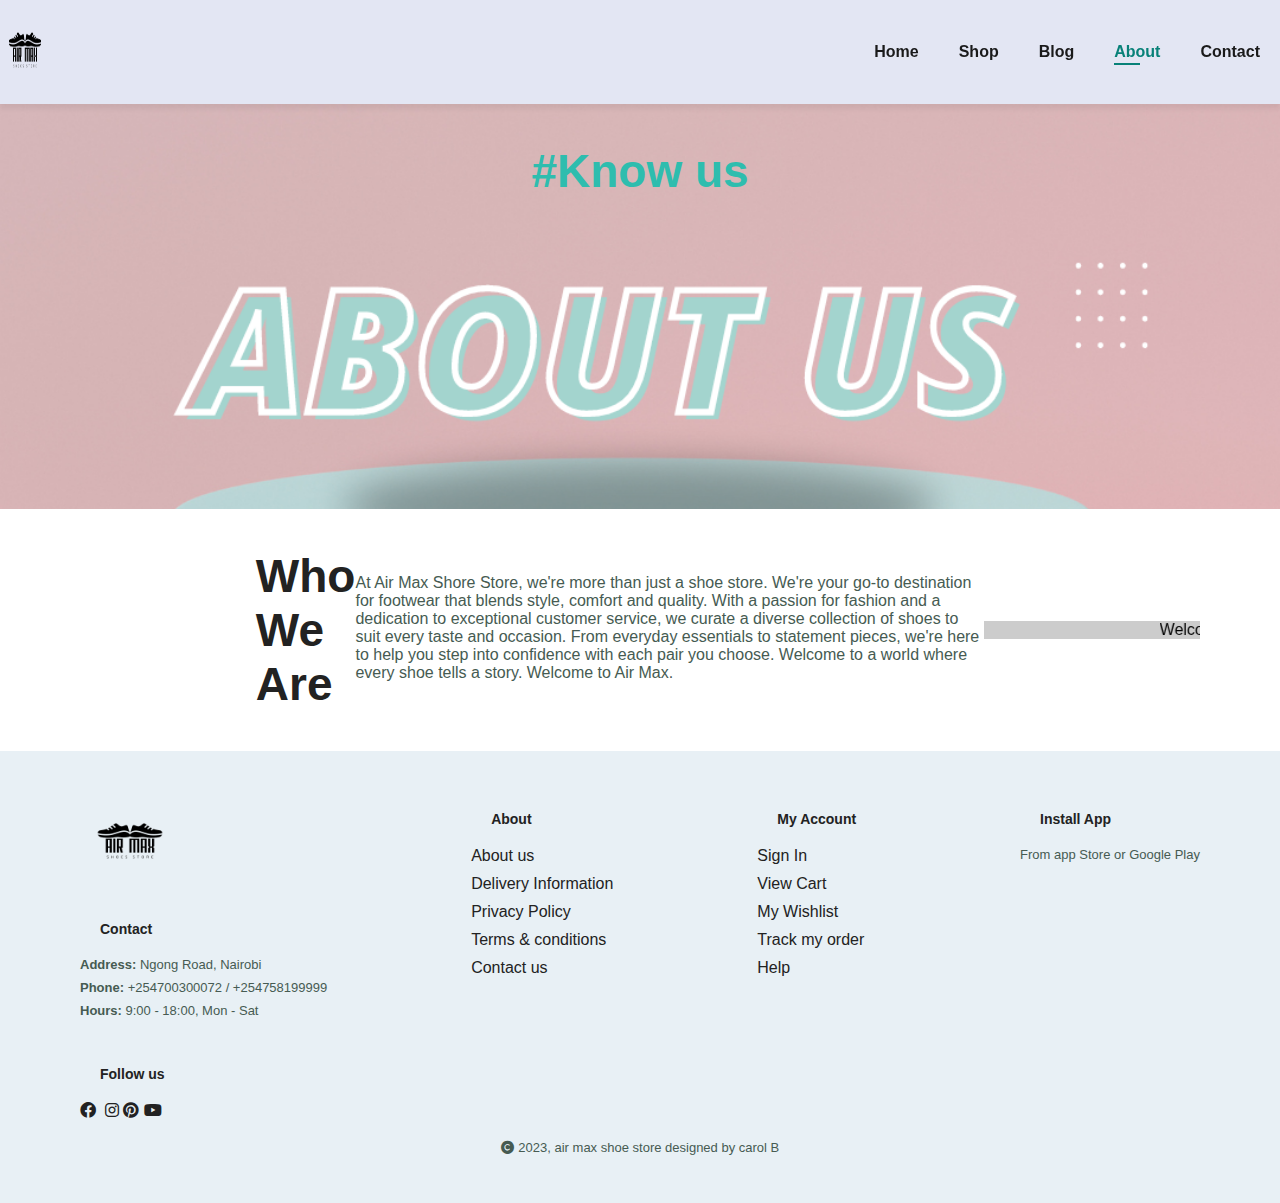
==== about.html @ 2eca9087 "i like to code" ====
<!DOCTYPE html>
<html lang="en">
<head>
    <meta charset="UTF-8">
    <meta name="viewport" content="width=device-width, initial-scale=1.0">
    <title>About</title>
    <link rel="stylesheet" href="style.css"> 
    <link rel="stylesheet" href="https://cdnjs.cloudflare.com/ajax/libs/font-awesome/6.0.0/css/all.min.css"> 
</head>
<body>
    <section id="header">
        <a href="#"><img src="logo.png" alt="logo"width="50" height="100" class="logo" ></a>
        <div>
            <ul id="navbar">
            
                <li><a  href="index.html">Home</a></li>
                <li><a href="shop.html">Shop</a></li>
                <li><a href="blog.html">Blog</a></li>
                <li><a class="active" href="about.html">About</a></li>
                <li><a href="contact.html ">Contact</a></li>
                
            
            </ul>
            
            </div>
    </section>
    <section id="page-header" class="about-header">
        <h2> #Know us</h2>
        
    </section>
    <section id="about-head" class="section-p1">
<img src="img7.png"alt="">
<abbr title="Loremipsum, dolor sit amet consectetur adipisicing elit. Cumque doloremque ipsum deleniti eque similique in consectetur cupiditate."></abbr>

    <h2> Who We Are</h2>
    <p>
        
        At Air Max Shore Store, we're more than just a shoe store. We're your go-to destination for footwear that blends style, comfort and quality. With a passion for fashion and a dedication to exceptional customer service, we curate a diverse collection of shoes to suit every taste and occasion. From everyday essentials to statement pieces, we're here to help you step into confidence with each pair you choose. Welcome to a world where every shoe tells a story. Welcome to Air Max.</p>
    

    <marquee bgcolor="#ccc" loop="-1"  scrollamount="5" width="100%">Welcome To Our Store.Your Go To Destination For Footware That Blends Style, Comfort and Quality. </marquee>

    </section>
   <section id="about app"></section>
    

    <footer class="section-p1">
        <div class="col">
        <img class="logo" src="logo.png" alt="" width="100" height="100">
        <h4>Contact</h4>
        <p><strong>Address:</strong> Ngong Road, Nairobi</p>
        <p><strong>Phone:</strong> +254700300072 / +254758199999</p>
        <p><strong>Hours:</strong> 9:00 - 18:00, Mon - Sat</p>
        <div class="follow">
            <h4>Follow us</h4>
        <div class="icon">
            <a href="#"><i class="fa-brands fa-facebook"></i></a>
            <a href="#"><i class="fa-brands fa-x-twitter"></i></a>
             <a href="#"><i class="fa-brands fa-instagram"></i></a>
             <a href="#"><i class="fa-brands fa-pinterest"></i></i></a>
            <a href="#"><i class="fa-brands fa-youtube"></i></a>
        </div>
            
        </div>
        </div>
        <div class="col">
            <h4>About</h4>
            <a href="#">About us</a>
            <a href="#">Delivery Information</a>
            <a href="#">Privacy Policy</a>
            <a href="#">Terms & conditions</a>
            <a href="#">Contact us</a>
        </div>
        <div class="col">
            <h4>My Account</h4>
            <a href="#">Sign In</a>
            <a href="#">View Cart</a>
            <a href="#">My Wishlist </a>
            <a href="#">Track my order</a>
            <a href="#">Help</a>
        </div>
        <div class="coll-install">
            <h4>Install App</h4>
            <p>From app Store or Google Play</p>
        </div>
        <div class="copyright">
            <p><i class="fa fa-copyright" ></i> 2023, air max shoe store designed by carol B</p>
        </div>
    </footer>
    
</body>
</html>
---- style.css ----
*{margin: 0;
padding: 0;
box-sizing: border-box;
font-family: 'spartan', sans-serif;
}
h1{
  font-size: 50px;
  line-height: 64px;
  color: #222;
}
h2{
  font-size: 46px;
  line-height: 54px;
  color: #222;
}
h4{
  font-size: 20px;
  color: #222;
}
h6{
  font-weight: 700;
  font-size: 12px;
}
p{
  font-size: 16px;
  color: #465b52;
  margin: 15px 0 20px 0;
}
.section-p1{
  padding: 40px 80px;
}
.section-m1{
  margin: 40px 0 ;
}
button.normal{
  font-size: 14px;
  font-weight: 600;
  padding: 15px 30px;
  color: #0c0505;
  background-color: #fff;
  border-radius: 40px;
  cursor: pointer;
  border: none;
  outline: none;
  transition: 0.02s;


}
button.white{
  font-size: 13px;
  font-weight: 600;
  padding: 11px 18px;
  color: #fff;
  background-color: transparent;
  cursor: pointer;
  border: 1px solid#fff;
  outline: none;
  transition: 0.02s;


}
body{
  width: 100%;
}
#header{
    display: flex;
    align-items: center;
    justify-content: space-between;
   padding: 20x 80px;
    background: #E3E6F3;
    box-shadow: 0 5px 5px rgba(0, 0, 0, 0.06);
    z-index: 999;
    position: sticky;
    top: 0;
    left: 0;
}

#navbar{
    display:flex;
    align-items: center;
    justify-content: center;
}
    
  #navbar li {  
    list-style: none;   /* remove the bullets */
    padding:  0 20px;
    position: relative ;
  }
    
  #navbar li a{    
    text-decoration: none;
    font-size: 16px;
    font-weight: 600;
    color: #1a1a1a;
    transition:  0.3s ease;
}
     

#navbar li a:hover,
#navbar li a.active {
    color: #088178;
}
#navbar li a.active::after,
#navbar li a:hover::after{
  content: "";
  width: 30% ;
  height: 2px;
  background: #088178;
  position: absolute;
  bottom: -4px;
  left:  20px;
}

#hero{
  background-image:url("https://media.istockphoto.com/id/1350560575/photo/pair-of-blue-running-sneakers-on-white-background-isolated.jpg?s=1024x1024&w=is&k=20&c=7Uv2GcAUuGaKLk6pQ8Ky-sgT0-ptlsK9NWDNzpk9euI=")  ;
  height: 90vh;
  width: 100%;
  background-size: cover;
  background-position: top 55% right 50%;
  display: flex;
  flex-direction: column;
  align-items: flex-start;
  justify-content: center;
}
#hero h4{
padding-bottom: 15px;
}
#hero h1{
  color: #088178;
}
#hero button{
  background-color: tan;
  color: #088178;
  border: 0;
  padding: 14px 80px 14px 65px;
  background-repeat: no-repeat;
  cursor: pointer;
  font-weight: 700;
  font-size: 15px;
}
#feature{
  background-color: #eaecf8;
  padding-top: 20px;
}

#feature .fe-box{
  width: 180px;
  text-align: center;
  padding: 25px 15px;
  box-shadow: 20px 20px 34px rgba(0, 0, 0, 0.03);
  border:  1px solid #cce7d0;
  border-radius: 4px;
margin: 15px 0;}
#feature .fe-box:hover{
  box-shadow: 10px 10px 54px rgba(70, 62, 221, 0.1);
}
#feature .fe-box img{
  width: 100%;
  margin-bottom: 10px;

}

#feature .fe-box h6{
  display: inline-block;
  padding: 9px 8px 6px 8px ;
  line-height: 1;
  border-radius:  4px;
  color: #088178;
  background-color: #fddde4;
}
#feature{
  display: flex;
  align-items: center;
  justify-content: space-between;
  flex-wrap: wrap;

}
#feature .fe-box h6:nth-child(2){
  background-color: #cdebbc ;
}
#feature .fe-box h6:nth-child(3){
  background-color: #cdd4f8 ;
}
#feature .fe-box h6:nth-child(4){
  background-color: #f6dbf6 ;
}
#product1{
  text-align: center;
  background-color: #eaecf8;
}
#product1 p{
  font-size: 1rem;
  font-weight: 900;
  color: #088178;
}

#product1 .pro-container{
  display: flex;
  align-items: center;
  justify-content: space-between;
  flex-wrap: wrap;
  display: none;

}

/* #product1  .pro{
  width: 23%;
  max-width: 250px;
  padding: 10px 12px;
  border:black 1px solid black;
  border-radius:  25px;
  cursor: pointer;
  box-shadow: 20px 20px 30px rgba(0, 0, 0, 0.02);
  margin: 15px 0;
  transition: 0.2s ease;
} */
.pro-container{
  display: flex !important;
  align-items: center;
  justify-content: space-between;
  flex-wrap: wrap;
  display: none;
}

.pro{
  width: 23%;
  width: 250px;
  padding: 10px 12px;
  border:black 1px solid black;
  border-radius:  25px;
  cursor: pointer;
  box-shadow: 20px 20px 30px rgba(0, 0, 0, 0.02);
  margin: 15px 0;
  transition: 0.2s ease;
}
#product1 .pro:hover{
  box-shadow: 20px 20px 30px rgba(0, 0, 0, 0.06);

}
#product1 .pro img {
  width:  100%;
  border-radius:  20px;
}

#product1 .pro .des{
  text-align: start;
  padding: 10px 0;
}

#product1 .pro .des span{
color: #606063;
font-size: 12px;
}

#product1 .pro .des h5{
  padding-top: 7px;
  color: #1a1a1a;
  font-size: 14px;
}


 #product1 .pro .des h4{
  padding-top: 7px;
  font-size: 15px;
  font-weight: 700;
  color: #088178;
}

#banner{
  display: flex;
  flex-direction: column;
  justify-items: center;
  align-items: center;
  text-align: center;
  background-image: url(Blue\ Simple\ Special\ Offer\ Big\ Sale\ Banner\ Landscape.png);
  width: 100%;
  height: 90vh;
  background-size: cover;
  background-position: center;
  
}

#banner h4{
  color: #0c0505;
  font-size: 30px;
  padding-top: 200px;
}
#banner h2{
  color: #0c0505;
  font-size: 40px;
  padding: 15px 0;
}
#banner h2 span{
  color: #d80d0d;
  font-size: 40px;
  padding: 15px 0;
}
#banner button:hover{
  background: #088178;
  color: #fff;
}
#sm-banner{
  display: flex;
  justify-content: space-between;
  flex-wrap: wrap;
  padding-top: 30px;
}
#sm-banner .banner-box{
  display: flex;
  flex-direction: column;
  justify-items: center;
  align-items: flex-start;
  padding: 100px 50px;
  color: white;
  background-image: url("Untitled\ design.png");
  min-width: 580px;
  height: 50vh;
  background-size: cover;
  background-position: center;
}
#sm-banner .banner-box2{
  background-image: url("Red\ and\ White\ Modern\ Shoe\ Special\ Edition\ Flyer.png");

}
#sm-banner .banner-box h4{
  color: white;
  font-size: 20px;
  font-weight: 400;
  
}
#sm-banner .banner-box h2{
  color: white;
  font-size: 28px;
  font-weight: 800;
}
#sm-banner .banner-box span{
  color: white;
  font-size: 14px;
  font-weight: 600;
  padding-bottom: 15px;
}
#sm-banner .banner-box:hover button{
background-color: #088178;
border: 1px solid #088178;
}
#banner3 .banner-box{
  display: flex;
  flex-direction: column;
  justify-items: center;
  align-items: flex-start;
  padding: 60px;
  background-image: url("Black\ and\ Cyan\ Simple\ New\ Sneakers\ Shoes\ Promotion\ Instagram\ Post.png");
  min-width: 30px;
  height: 30vh;
  background-size: cover;
  background-position: center;
  margin-bottom: 20px;
  }
  #banner3 .banner-box2{
    background-image: url("New\ Arrival\ Shoe\ Sale\ Facebook\ Post.png");
  }
  #banner3 .banner-box3{
    background-image: url("Black\ And\ White\ Shoe\ Sale\ Instagram\ Post.png");
  }

#banner3 .banner-box h2{
  color: white;
  font-size: 22px;
  font-weight: 900;
}
#banner3 .banner-box h3{
  color: rgb(219, 39, 39);
  font-size: 15px;
  font-weight: 800;
}
#banner3{
  display: flex;
  justify-content: space-between;
  flex-wrap: wrap;
  padding-top: 30px;
}

#newsletter{
  display: flex;
  justify-content: space-between;
  flex-wrap: wrap;
  align-items: center;
  background-image: url("Blue\ Minimalist\ Big\ Sale\ Banner.png");
  background-repeat: no-repeat;
  background-position: 20% 30%;
}
#newsletter h4{
  font-size: 22px;
  font-weight: 700;
  color: #0c0505;
}
#newsletter p{
  font-size: 14px;
  font-weight: 600;
  color: #323233;
}
#newsletter p span{
  color: #7e5f19;
}
#newsletter input{
  height: 3.125rem;
  padding: 0 1.25cm;
  font-size: 14px;
  width: 100%;
  border: 1px solid transparent;
  border-radius: 4px;
  outline: none;
  border-top-right-radius: 0;
  border-bottom-right-radius: 0;

}
#newsletter button{
  background-color: #088178;
  color: white;
  white-space: nowrap;
  border-top-left-radius: 0;
  border-bottom-left-radius: 0;
}
#newsletter .form{
  display: flex;
  width: 40%;
}footer {
  display: flex;
  flex-wrap: wrap;
  justify-content: space-between;
  background-color: #e8f0f5;
  
  
}

 footer .col {
  display: flex;
flex-direction: column;
align-items: flex-start;
margin-bottom: 20px;
}
footer .logo {
  margin-bottom: 10px
}
footer h4 {
  font-size: 14px;
  padding: 20px;
}
footer p {
  font-size: 13px;
  margin: 0 0 8px 0;
  
}
footer a{
  color: #222;
  margin-bottom: 10px;
  text-decoration: none;
}
footer .follow{
margin-top: 20px;
}
footer .copyright{
  width: 100%;
  text-align: center;
}
#page-header.about-header{
background-image: url(Pink\ Blue\ Pastel\ Minimalist\ New\ Arrival\ Sneakers\ Sale\ Instagram\ Post\ \(1\).png);
height: 45vh;
  width: 100%;
background-size: cover;
background-position: top 55% right 50%;

}
#page-header.about-header h2{
  text-align: center;
  padding-top: 40px;
  color: #2ebdae;
  
}
#about-head {
  display: flex;
  align-items: center;
}
#about-head{
  padding-left: 40px;
}
#about-head img{
  width: 100%;
  height: auto;
}
.shopheader{
  background-image:url(shopwithus.png)  ;
  height: 48vh;
  width: 100%;
  background-size: cover;
  background-position: top 55% right 50%;
  display: flex;
  flex-direction: column;
  align-items: flex-start;
  justify-content: center;
}
.shopheader h2{
  color: #067069;
}
.shopheader p{
  color: #000002;
}
#pagination{
  text-align: center;
}
#pagination a{
  text-decoration: none;
  background-color: #088178;
  padding: 15px 20px;
  border-radius: 4px;
  color: #fff;
  font-weight: 600;
}
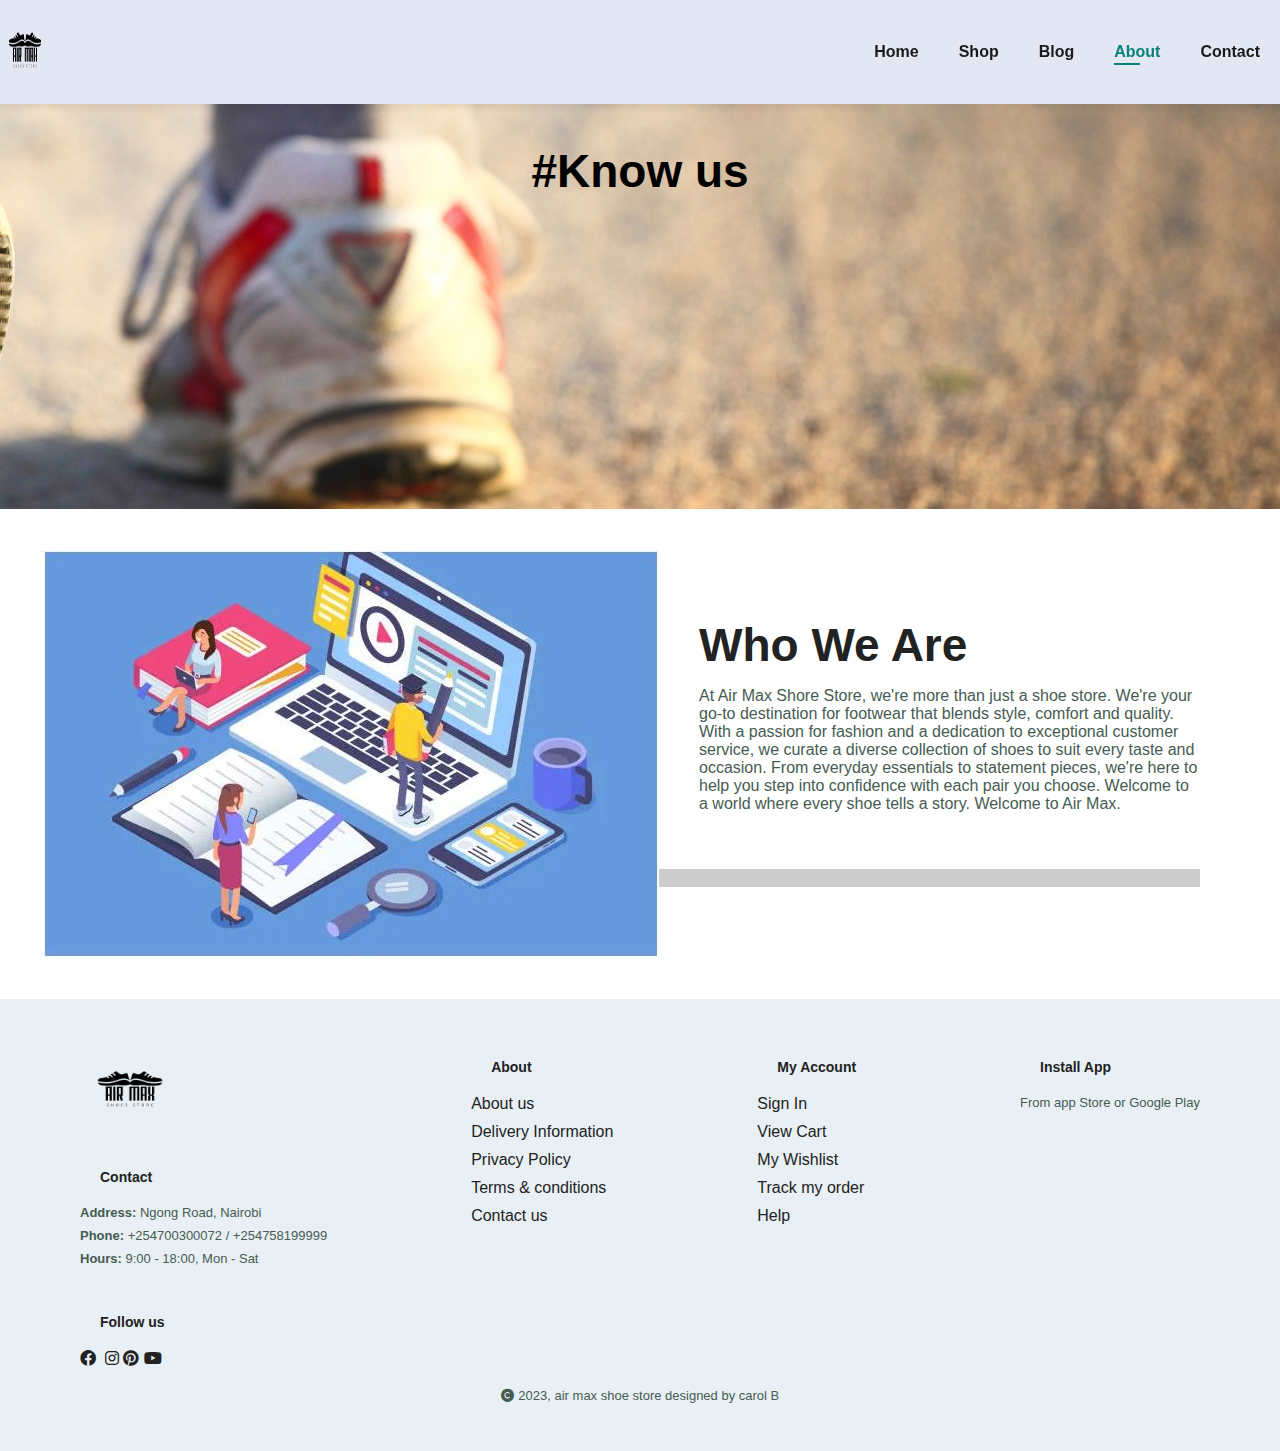
==== commit 710830f8: "wow" ====
--- a/about.html
+++ b/about.html
@@ -29,18 +29,20 @@
         
     </section>
     <section id="about-head" class="section-p1">
-<img src="img7.png"alt="">
+<img src="exammgt.JPG"alt="">
 <abbr title="Loremipsum, dolor sit amet consectetur adipisicing elit. Cumque doloremque ipsum deleniti eque similique in consectetur cupiditate."></abbr>
-
+<div>
     <h2> Who We Are</h2>
     <p>
         
         At Air Max Shore Store, we're more than just a shoe store. We're your go-to destination for footwear that blends style, comfort and quality. With a passion for fashion and a dedication to exceptional customer service, we curate a diverse collection of shoes to suit every taste and occasion. From everyday essentials to statement pieces, we're here to help you step into confidence with each pair you choose. Welcome to a world where every shoe tells a story. Welcome to Air Max.</p>
     
-
+<br><br>
     <marquee bgcolor="#ccc" loop="-1"  scrollamount="5" width="100%">Welcome To Our Store.Your Go To Destination For Footware That Blends Style, Comfort and Quality. </marquee>
-
+</div>
+ 
     </section>
+  
    <section id="about app"></section>
     
 
--- a/style.css
+++ b/style.css
@@ -464,7 +464,7 @@
   text-align: center;
 }
 #page-header.about-header{
-background-image: url(Pink\ Blue\ Pastel\ Minimalist\ New\ Arrival\ Sneakers\ Sale\ Instagram\ Post\ \(1\).png);
+background-image: url(Running\ Shoes\ Store\ Header.png);
 height: 45vh;
   width: 100%;
 background-size: cover;
@@ -474,7 +474,7 @@
 #page-header.about-header h2{
   text-align: center;
   padding-top: 40px;
-  color: #2ebdae;
+  color: #000000;
   
 }
 #about-head {
@@ -482,6 +482,15 @@
   align-items: center;
 }
 #about-head{
+  padding-left: 40px;
+}
+#about-head p{
+  padding-left: 40px;
+}
+#about-head h2{
+  padding-left: 40px;
+}
+#about-head marquee{
   padding-left: 40px;
 }
 #about-head img{
@@ -515,4 +524,87 @@
   border-radius: 4px;
   color: #fff;
   font-weight: 600;
-}+}
+#pagination a i{
+  font-size: 16px;
+  font-weight: 600;
+}
+/*single product styling*/
+
+#prodetails{
+  display: flex;
+  margin-top: 20px;
+}
+#prodetails .single-pro-image{
+  width: 100%;
+  margin-right: 50px;
+}
+.small-img{
+  display:flex;
+  justify-content: space-between;
+}
+.small-img-col{
+  flex-basis: 24%;
+  cursor: pointer;
+}
+#prodetails .single-pro-details{
+  width: 90%;
+  padding-top: 30px;
+}
+#prodetails .single-pro-details{
+  padding: 40px 0 20px 0;
+}
+#prodetails .single-pro-details h2{
+  font-size: 26px;
+}
+#prodetails .single-pro-details select{
+  display: block;
+  padding: 5px 10px;
+  margin-bottom: 10px;
+}
+#prodetails .single-pro-details input{
+  width: 50px;
+  height: 47px;
+  padding-left: 10px;
+  font-size: 16px;
+  margin-right: 10px;
+}
+#prodetails .single-pro-details input:focus{
+  outline: none;
+}
+
+#prodetails .single-pro-details button{
+  background: #088178;
+  color: #fff;
+} 
+#prodetails .single-pro-details span{
+  line-height: 25px;
+}
+.blogheader{
+  background-image:url(Green\ and\ White\ Simple\ Blog\ Post\ Guide\ LinkedIn\ Article\ Cover\ Image\ .png)  ;
+  height: 48vh;
+  width: 100%;
+  background-size: cover;
+  background-position: top 55% right 50%;
+  display: flex;
+  flex-direction: column;
+  align-items: flex-start;
+  justify-content: center;
+}
+/*blog style*/
+
+.blogheader p{
+  align-items: center;
+  justify-content: center;
+  color: #fff;
+  padding-left: 500px;
+}
+.blogheader h2{
+  align-items: center;
+  justify-content: center;
+  color: #fff;
+  padding-left: 500px;
+}
+#blog .blog-details a{
+  text-decoration: none;
+}
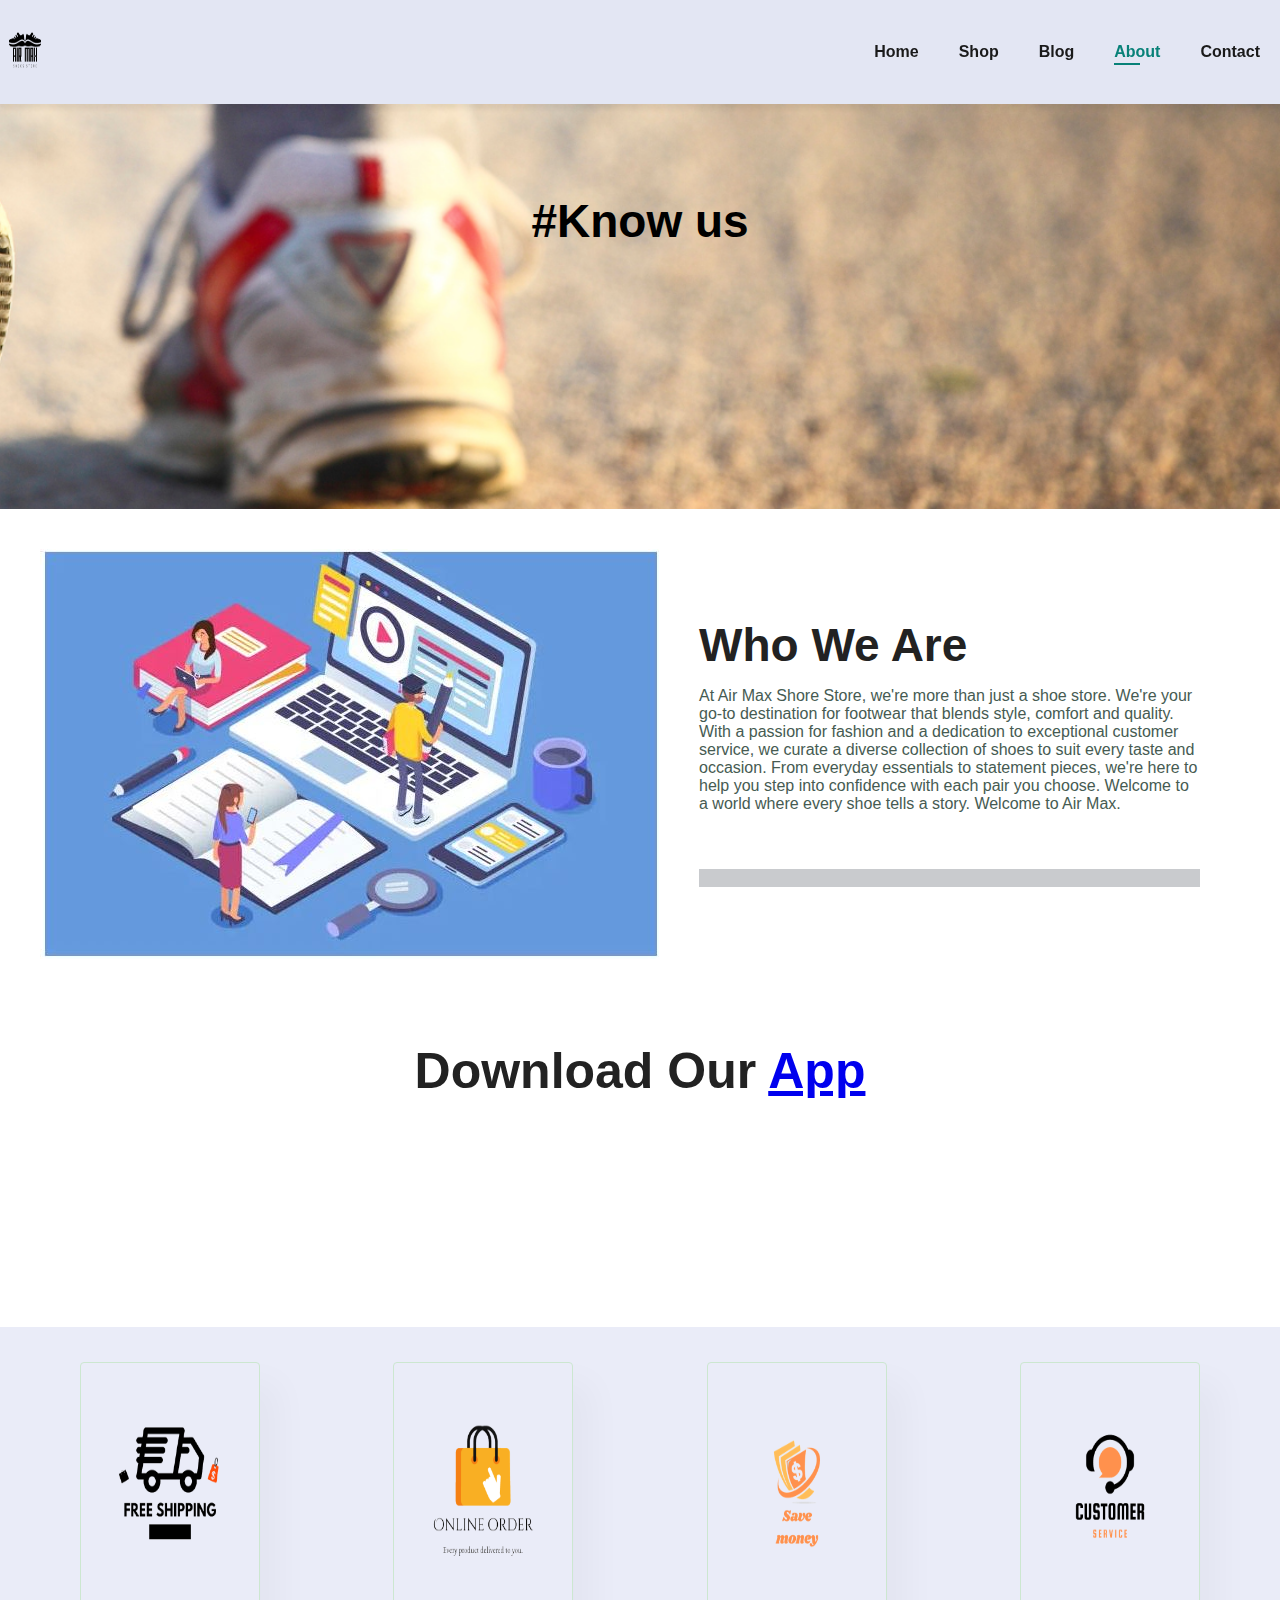
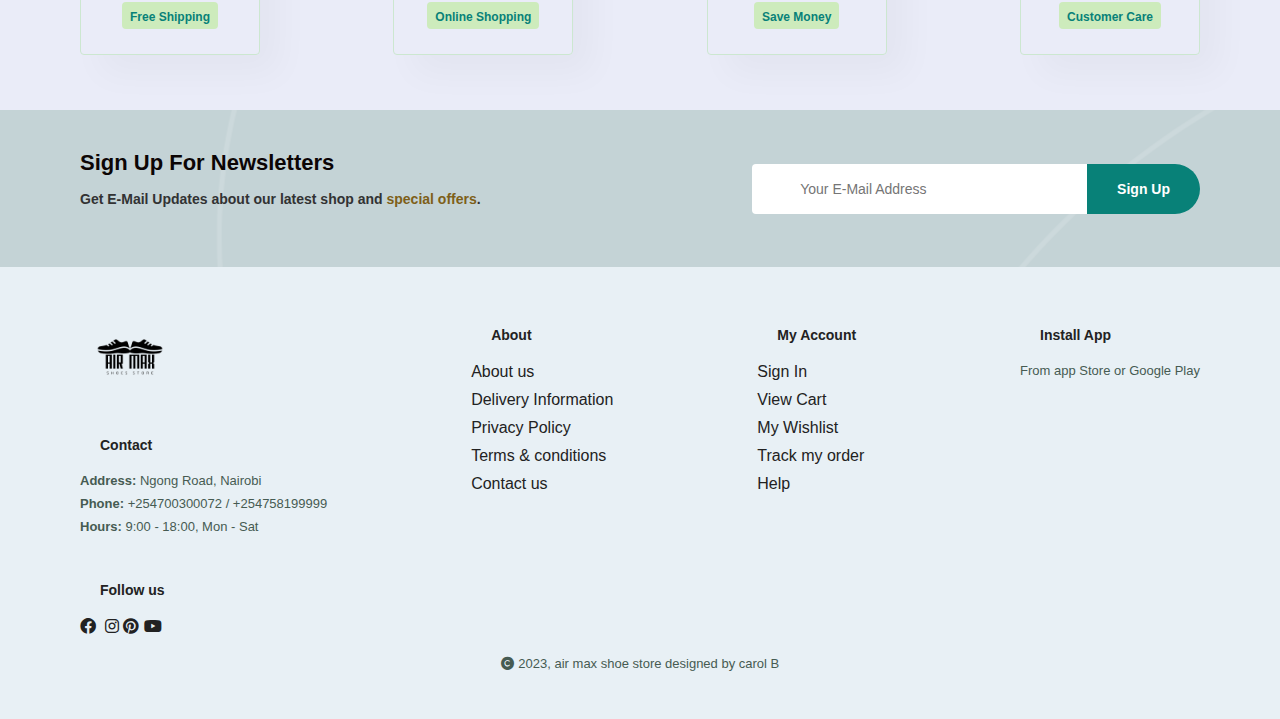
==== commit 437d955a: "we are almost there" ====
--- a/about.html
+++ b/about.html
@@ -38,13 +38,48 @@
         At Air Max Shore Store, we're more than just a shoe store. We're your go-to destination for footwear that blends style, comfort and quality. With a passion for fashion and a dedication to exceptional customer service, we curate a diverse collection of shoes to suit every taste and occasion. From everyday essentials to statement pieces, we're here to help you step into confidence with each pair you choose. Welcome to a world where every shoe tells a story. Welcome to Air Max.</p>
     
 <br><br>
-    <marquee bgcolor="#ccc" loop="-1"  scrollamount="5" width="100%">Welcome To Our Store.Your Go To Destination For Footware That Blends Style, Comfort and Quality. </marquee>
+    <marquee bgcolor="#c9cbce" loop="-1"  scrollamount="5" width="100%">Welcome To Our Store.Your Go To Destination For Footware That Blends Style, Comfort and Quality. </marquee>
 </div>
  
     </section>
+    <section id="about-app" class="section-p1">
+        <h1>Download Our <a href="#">App</a> </h1>
+        <div class="Video">
+            <video autoplay muted loop src="Blue Abstract Sport Shoes Mobile Video.mp4"></video>
+        </div>
+
+    </section>
   
-   <section id="about app"></section>
+    <section id="feature" class="section-p1">
+        <div class="fe-box">
+            <img src="Orange_Truck_Free_Shipping_Instagram_Post-removebg-preview.png"width="200" height="200">
+            <h6>Free Shipping</h6>
+        </div>
+        <div class="fe-box">
+            <img src="Yellow_and_Black_Online_Shop_Business_Logo-removebg-preview.png"width="200" height="200">
+            <h6>Online Shopping</h6>
+        </div>
+        <div class="fe-box">
+            <img src="Dollar_money_logo_template-removebg-preview.png"width="200" height="200">
+            <h6>Save Money</h6>
+        </div>
+        <div class="fe-box">
+            <img src="Support_service_with_headphones._Customer_Support_service_logo_template-removebg-preview.png"width="200" height="200">
+            <h6>Customer Care</h6>
+        </div>
+    </section>
     
+    <section id="newsletter" class="section-p1" class="section-m1">
+        <div class="newstext">
+            <h4>Sign Up For Newsletters</h4>
+            <p>Get E-Mail Updates about our latest shop and <span>special offers</span>. </p>
+        </div>
+
+        <div class="form">
+         <input type="text" placeholder="Your E-Mail Address">
+         <button class="normal">Sign Up</button>   
+        </div>
+    </section>
 
     <footer class="section-p1">
         <div class="col">
--- a/style.css
+++ b/style.css
@@ -203,17 +203,7 @@
 
 }
 
-/* #product1  .pro{
-  width: 23%;
-  max-width: 250px;
-  padding: 10px 12px;
-  border:black 1px solid black;
-  border-radius:  25px;
-  cursor: pointer;
-  box-shadow: 20px 20px 30px rgba(0, 0, 0, 0.02);
-  margin: 15px 0;
-  transition: 0.2s ease;
-} */
+
 .pro-container{
   display: flex !important;
   align-items: center;
@@ -473,7 +463,7 @@
 }
 #page-header.about-header h2{
   text-align: center;
-  padding-top: 40px;
+  padding-top: 90px;
   color: #000000;
   
 }
@@ -484,12 +474,7 @@
 #about-head{
   padding-left: 40px;
 }
-#about-head p{
-  padding-left: 40px;
-}
-#about-head h2{
-  padding-left: 40px;
-}
+
 #about-head marquee{
   padding-left: 40px;
 }
@@ -497,6 +482,25 @@
   width: 100%;
   height: auto;
 }
+#about-head div{
+  padding-left: 40px;
+}
+#about-app{
+  text-align: center;
+}
+#about-app .Video{
+  width: 50%;
+  height: 100%;
+  margin: 30px auto 0 auto;
+}
+#about-app .Video video{
+  width: 100%;
+  height: 100%;
+  border-radius: 20px;
+}
+
+/*shop styling*/
+
 .shopheader{
   background-image:url(shopwithus.png)  ;
   height: 48vh;
@@ -580,6 +584,7 @@
 #prodetails .single-pro-details span{
   line-height: 25px;
 }
+/*blog style*/
 .blogheader{
   background-image:url(Green\ and\ White\ Simple\ Blog\ Post\ Guide\ LinkedIn\ Article\ Cover\ Image\ .png)  ;
   height: 48vh;
@@ -591,8 +596,16 @@
   align-items: flex-start;
   justify-content: center;
 }
-/*blog style*/
-
+#blog{
+  padding: 150px 150px 0 150px;
+}
+#blog .blog-box{
+  display: flex;
+  align-items: center;
+  width: 100%;
+  position: relative;
+  padding-bottom: 90px;
+}
 .blogheader p{
   align-items: center;
   justify-content: center;
@@ -607,4 +620,49 @@
 }
 #blog .blog-details a{
   text-decoration: none;
-}
+  font-size: 11px;
+  color: #000;
+  font-weight: 700;
+
+}
+/*#blog .blog-details a::after{
+  content: "";
+  width: 5%;
+  height: 1px;
+  background-color: #000;
+  position: absolute;
+  top: 4px;
+  right: -60px;
+  transition: 0.3s;
+}*/
+#blog .blog-details a:hover{
+color: #088178;
+
+}/*
+#blog .blog-details a:hover::after{
+  color: #088178;
+  
+  }*/
+
+#blog .blog-details{
+  width: 50%;
+}
+#blog .blog-img{
+  width: 50%;
+  margin-right: 40px;
+
+}
+#blog img{
+  width: 100%;
+  height: 300px;
+  object-fit: cover;
+}
+#blog .blog-box h1{
+ position: absolute;
+ top: -40px;
+ left: 0;
+ font-size: 70px;
+ font-weight: 700;
+ color: #c9cbce;
+ z-index: -19;
+}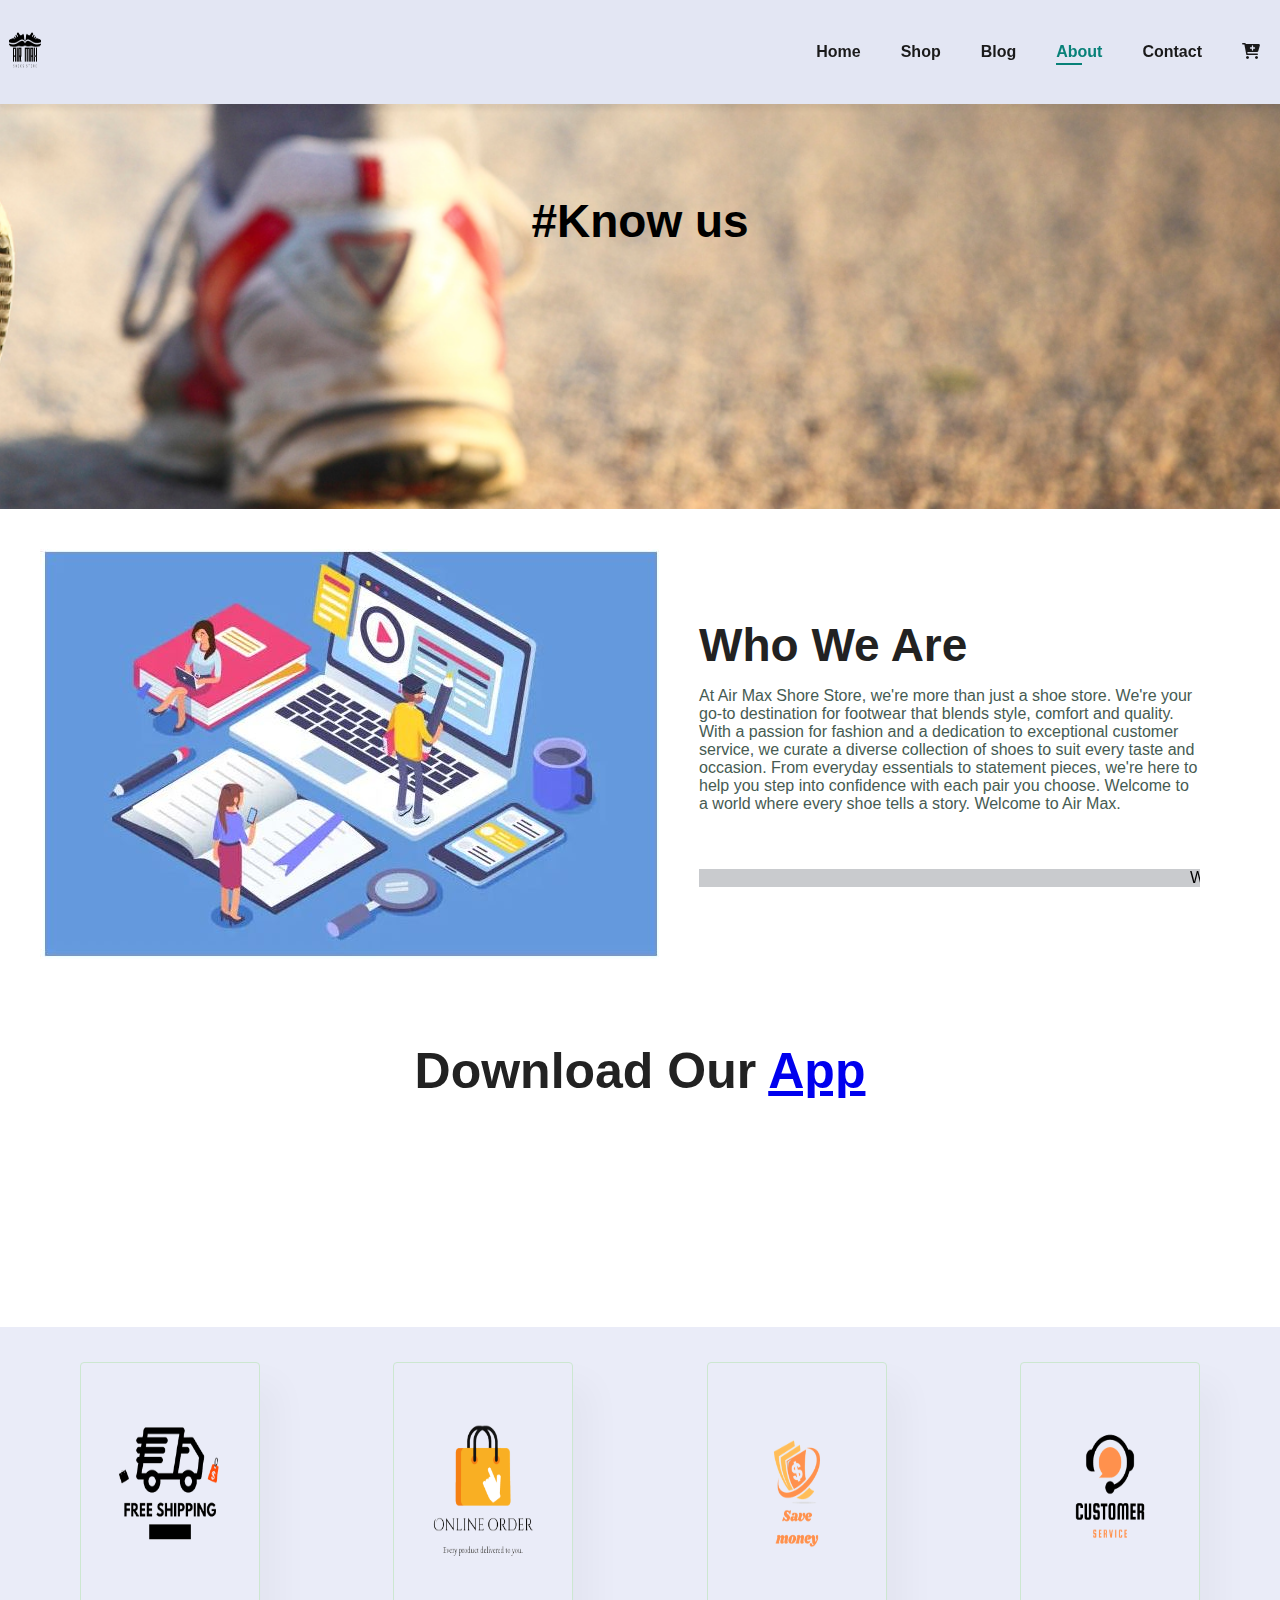
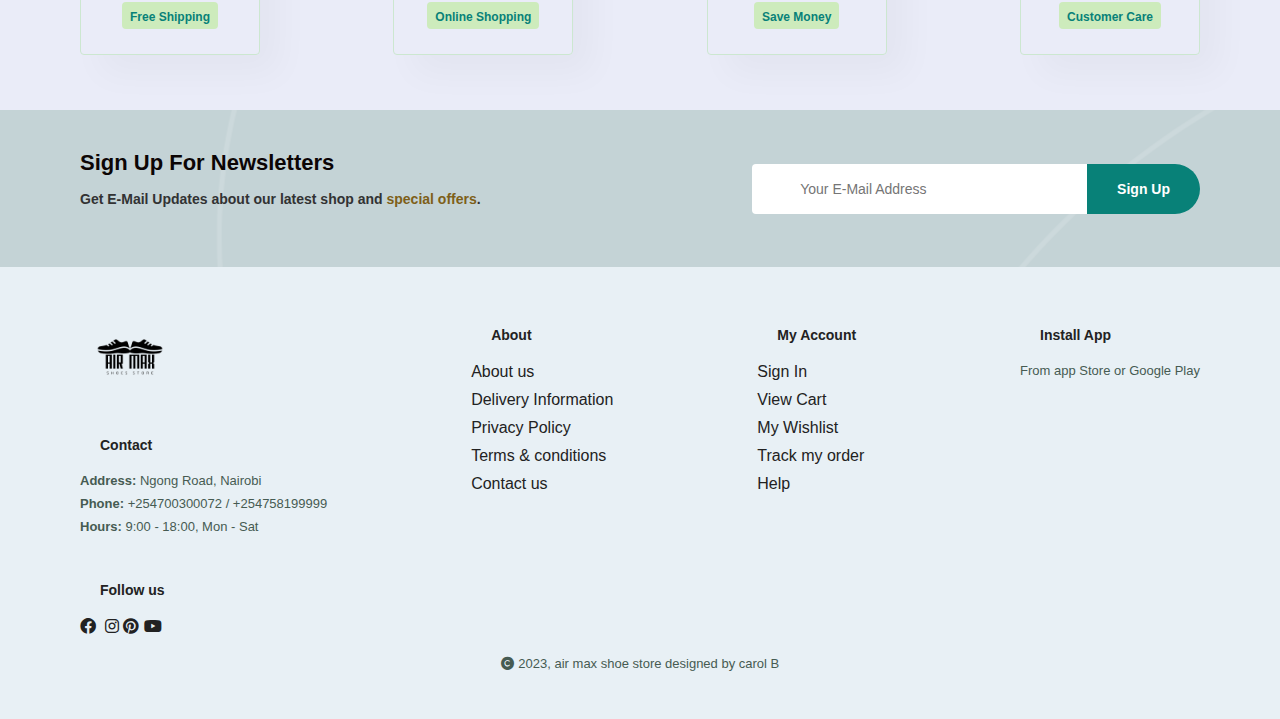
==== commit bae4e73f: "yeee" ====
--- a/about.html
+++ b/about.html
@@ -18,6 +18,8 @@
                 <li><a href="blog.html">Blog</a></li>
                 <li><a class="active" href="about.html">About</a></li>
                 <li><a href="contact.html ">Contact</a></li>
+                <li><a href="cart.html"><i class="fa fa-cart-plus" aria-hidden="true"></i>
+                </a></li>
                 
             
             </ul>
@@ -102,11 +104,11 @@
         </div>
         <div class="col">
             <h4>About</h4>
-            <a href="#">About us</a>
+            <a href="about.html">About us</a>
             <a href="#">Delivery Information</a>
             <a href="#">Privacy Policy</a>
             <a href="#">Terms & conditions</a>
-            <a href="#">Contact us</a>
+            <a href="contact.html">Contact us</a>
         </div>
         <div class="col">
             <h4>My Account</h4>
--- a/style.css
+++ b/style.css
@@ -665,4 +665,94 @@
  font-weight: 700;
  color: #c9cbce;
  z-index: -19;
-}+}/*
+#page-header.contact-header p{
+  align-items: center;
+  justify-content: center;
+  color: #000;
+  padding-left: 450px;
+}*/
+/*contact-page*/
+#page-header.contact-header{
+  background-image: url(Running\ Shoes\ Store\ Header.png);
+  height: 45vh;
+    width: 100%;
+  background-size: cover;
+  background-position: top 55% right 50%;
+  
+  }
+  #page-header.contact-header h2{
+    text-align: center;
+    padding-top: 90px;
+    color: #000000;
+    
+  }
+  #page-header.contact-header p{
+    text-align: center;
+   
+    color: #000000;
+    
+  }
+  #contact-details{
+    display: flex;
+    align-items: center;
+    justify-content: space-between;
+  }
+  #contact-details .details{
+    width: 40%;
+  }
+  #contact-details .details span,#form-details form span{
+    font-size: 15px;
+  }
+  #contact-details .details h2 , #form-details form h2{
+    font-size: 26px;
+    line-height: 35px;
+    padding: 20px 0;
+  }
+  #contact-details .details{
+    font-size: 16px;
+    padding-bottom: 15px;
+  }
+  #contact-details .details li{
+    list-style: none;
+    display: flex;
+    padding: 10px 0;
+  }
+  #contact-details .details li i{
+    font-size: 14px;
+    padding-right: 22px;
+  }
+  #contact-details .details li p{
+    font-size: 14px;
+    margin: 0;
+  }
+  #contact-details .map{
+    width: 55%;
+    height: 400px;
+  }
+  #contact-details .map iframe{
+    width: 100%;
+    height: 100%;
+  }
+  #form-details form{
+    width: 65%;
+    display: flex;
+    flex-direction: column;
+    align-items: flex-start;
+  }
+  #form-details input, #form-details textarea{
+    width: 100%;
+    padding: 12px 15px;
+    outline: none;
+    margin-bottom: 20px;
+    border: 1px solid color(#e1e1e1) ;
+  }
+  #form-details button{
+    background-color: #088178;
+    color: #fff;
+  }
+  #form-details{
+    margin: 30px;
+    padding-left: 300px;
+    border: 1px solid color(#e1e1e1) ;
+  }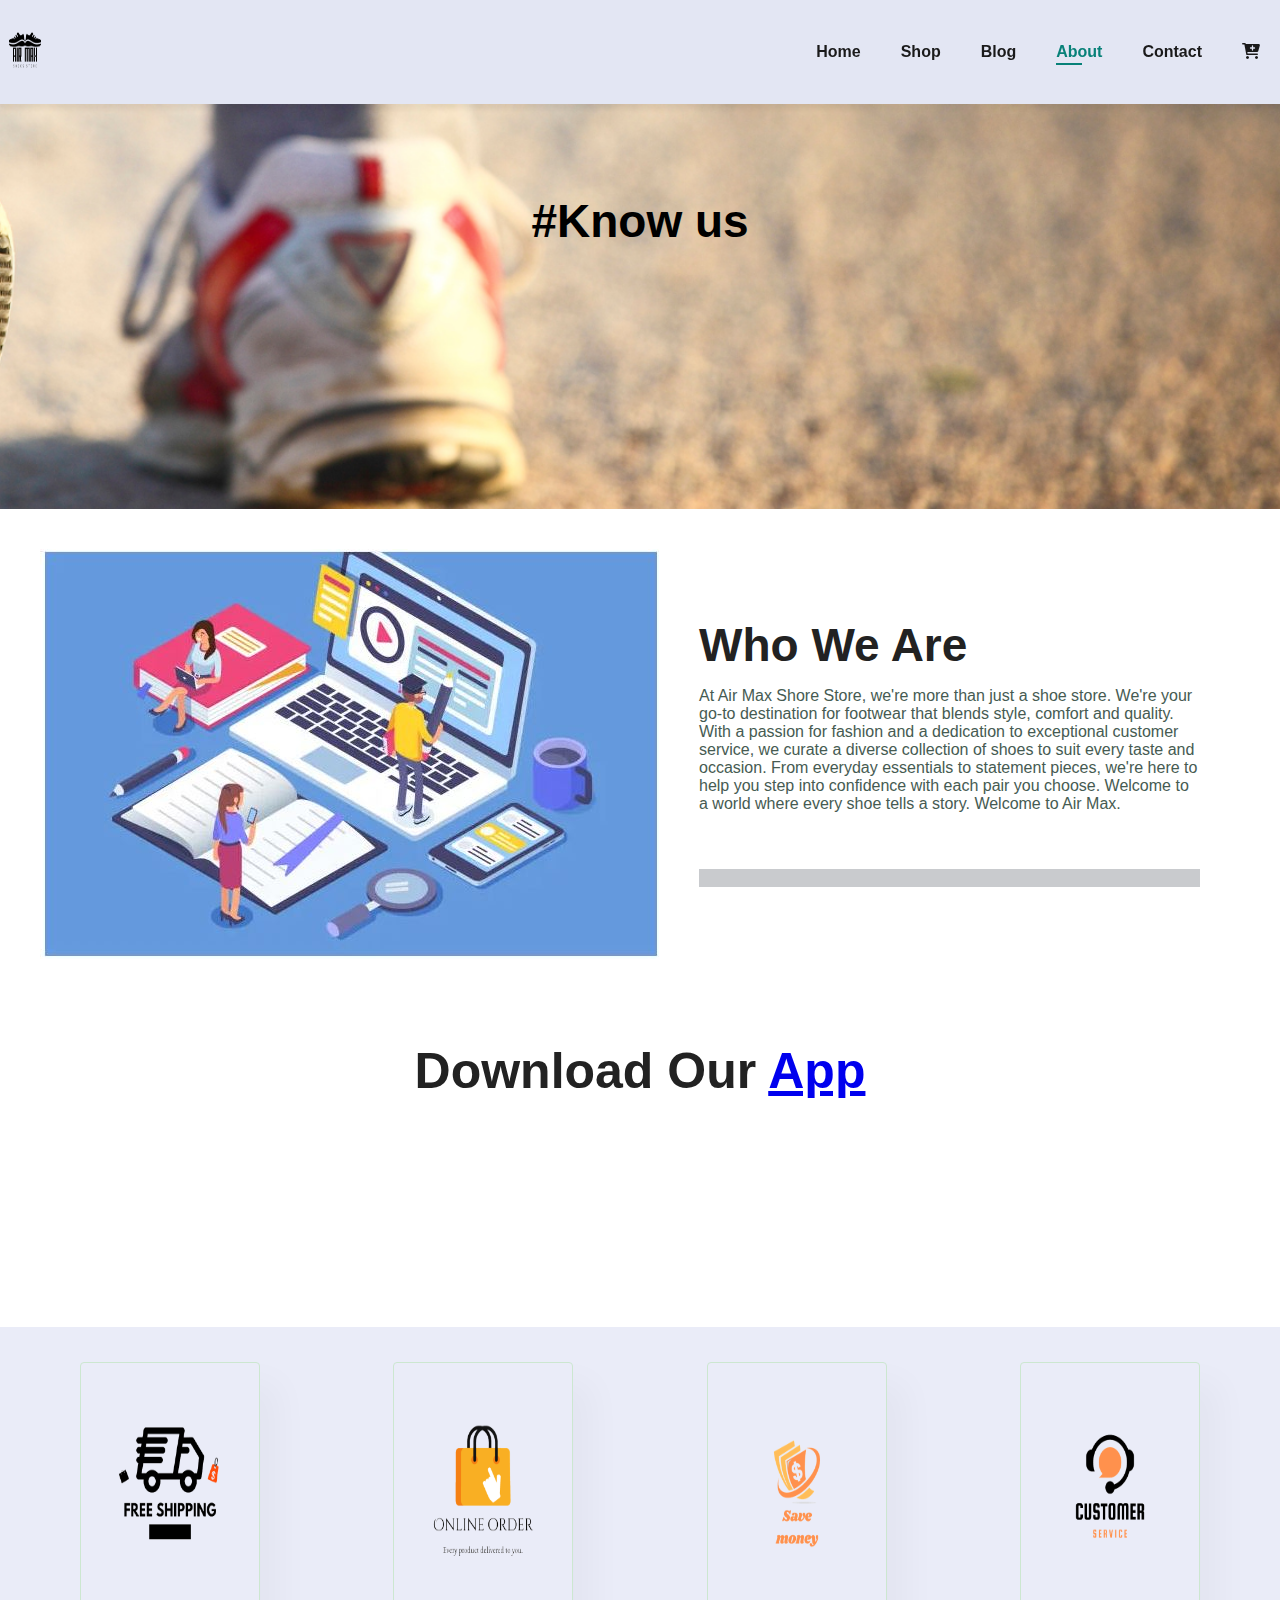
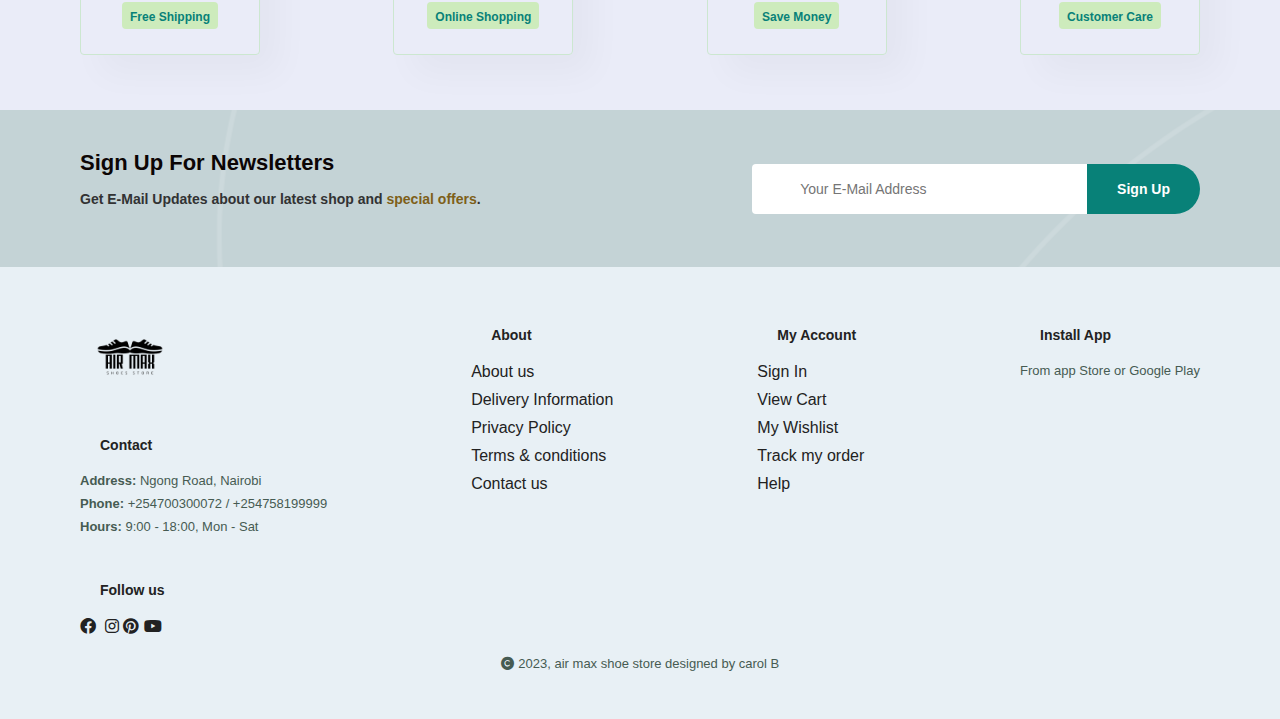
==== commit 4409c23a: "responsive" ====
--- a/about.html
+++ b/about.html
@@ -24,6 +24,9 @@
             
             </ul>
             
+            </div>
+            <div id="mobile">
+                <i id="bar" class="fa fa-bars" ></i>
             </div>
     </section>
     <section id="page-header" class="about-header">
@@ -126,6 +129,6 @@
             <p><i class="fa fa-copyright" ></i> 2023, air max shoe store designed by carol B</p>
         </div>
     </footer>
-    
+    <script src="ap.js"></script>
 </body>
 </html>--- a/style.css
+++ b/style.css
@@ -110,6 +110,10 @@
   bottom: -4px;
   left:  20px;
 }
+#mobile{
+  display: none;
+  align-self: center;
+}
 
 #hero{
   background-image:url("https://media.istockphoto.com/id/1350560575/photo/pair-of-blue-running-sneakers-on-white-background-isolated.jpg?s=1024x1024&w=is&k=20&c=7Uv2GcAUuGaKLk6pQ8Ky-sgT0-ptlsK9NWDNzpk9euI=")  ;
@@ -593,7 +597,6 @@
   background-position: top 55% right 50%;
   display: flex;
   flex-direction: column;
-  align-items: flex-start;
   justify-content: center;
 }
 #blog{
@@ -607,16 +610,12 @@
   padding-bottom: 90px;
 }
 .blogheader p{
-  align-items: center;
-  justify-content: center;
   color: #fff;
-  padding-left: 500px;
+  text-align: center;
 }
 .blogheader h2{
-  align-items: center;
-  justify-content: center;
   color: #fff;
-  padding-left: 500px;
+  text-align: center;
 }
 #blog .blog-details a{
   text-decoration: none;
@@ -673,7 +672,7 @@
   padding-left: 450px;
 }*/
 /*contact-page*/
-#page-header.contact-header{
+#page-header.about-header{
   background-image: url(Running\ Shoes\ Store\ Header.png);
   height: 45vh;
     width: 100%;
@@ -681,13 +680,13 @@
   background-position: top 55% right 50%;
   
   }
-  #page-header.contact-header h2{
+  #page-header.about-header h2{
     text-align: center;
     padding-top: 90px;
     color: #000000;
     
   }
-  #page-header.contact-header p{
+  #page-header.about-header p{
     text-align: center;
    
     color: #000000;
@@ -750,9 +749,327 @@
   #form-details button{
     background-color: #088178;
     color: #fff;
-  }
+   }
   #form-details{
     margin: 30px;
     padding-left: 300px;
     border: 1px solid color(#e1e1e1) ;
-  }+  }
+  @media(max-width:799px){
+    
+    #navbar {
+      display: flex;
+      flex-direction: column;
+      align-items:flex-start;
+      justify-content: flex-start;
+      position: fixed;
+      top: 0;
+      right: -300px;
+      height: 100vh;
+      width: 300px;
+      background-color: #E3E6F3;
+      box-shadow: 0 40px 60px rgba(0, 0, 0, 0.1);
+      padding: 80px 0 0 10px;
+      transition: 0.3s;
+  }
+  #navbar .Active{
+    right: 0px;
+    display: flex; /* Display flex when active to show the navbar */
+        flex-direction: column;
+        align-items: flex-start;
+        justify-content: flex-start;
+    
+   }
+ 
+  #navbar li{
+    margin-bottom:25px;
+  }
+  #mobile{
+  display: flex;
+  align-items: center;
+  
+}
+ #mobile i{
+ color: #1a1a1a;
+ font-size: 24px;
+ padding-left: 20px;
+ }
+ #close{
+  position: absolute;
+  top: 10px;
+  left:30px;
+  font-size: 24px;
+  color: #222;
+  margin-bottom:25px;
+
+}
+#hero{
+ height: 70vh;
+ padding: 0 80px;
+ background-position: top 30% right 30%;
+
+}
+#feature {
+  
+  justify-content: center;
+ 
+}
+#feature .fe-box {
+  
+  margin: 15px 15px;
+}
+#product1 .pro-container{
+  justify-content: center;
+}
+#product1 .pro{
+  margin: 15px;
+}
+#banner{
+  height: 38vh;
+}
+#sm-banner .banner-box {
+
+  min-width: 100%;
+  height: 30vh;
+  
+}
+#banner3 {
+ padding: 0 40px;
+ 
+}
+#banner3 .banner-box {
+ 
+  width: 28%;
+ 
+}
+#newsletter .form {
+
+  width: 70%;
+}
+.shopheader {
+ 
+  height:24vh;
+  
+}
+.shopheader h2 {
+  font-size: 30px;
+  
+}
+.shopheader p {
+  font-size: 14px;
+  
+}
+.blogheader h2 {
+  font-size: 30px;
+  
+}
+.blogheader p {
+  font-size: 15px;
+  
+}
+.blogheader {
+  
+  height: 14vh;
+}
+#page-header.about-header {
+ 
+  height: 14vh;
+  
+  
+}
+#page-header.about-header h2 {
+  font-size: 30px;
+  padding-top: 30px;
+ 
+}
+#about-head {
+  display: flex;
+  flex-direction: column;
+  align-items: flex-start;
+}
+#about-head div {
+  padding-left: 0px;
+}
+#about-head p {
+  font-size: 16px;
+  
+  margin: 0;
+}
+#about-head img {
+  width: 100%;
+  margin-bottom: 20px;
+}
+#about-head div {
+  padding-left: 0;
+}
+#about-app .Video {
+  width: 100%;
+
+}
+#page-header.about-header p {
+  text-align: center;
+  font-size: 14px;
+  padding-top: 0px;
+  
+}
+#contact-details .map iframe {
+  width: 100%;
+  height: 100%;
+}
+#form-details {
+  margin: 25px ;
+  padding-left: 100px;
+  
+}
+  }
+  @media (max-width:477px) {
+    .section-p1 {
+      padding: 20px ;
+  }
+    #header {
+      
+      padding: 10x 30px;
+      
+  }
+  h1{
+    font-size: 40px;
+  }
+  h2{
+    font-size: 36px;
+  }
+  #hero{
+    
+    padding: 0 20px;
+    background-position: 55%;
+   
+   }
+   #feature {
+  
+    justify-content: space-between;
+   
+  }
+   #feature .fe-box {
+    width: 155px;
+    margin: 0 0 15px 0;
+  }
+  #product1 .pro{
+    width: 100%;
+  }
+  #banner{
+    height: 64vh;
+  }
+  #sm-banner .banner-box {
+
+    
+    height: 40vh;
+    
+  }
+  #sm-banner .banner-box2 {
+    margin-top: 20px;
+}
+#banner3 {
+  padding: 0 20px;
+  
+ }
+ #banner3 .banner-box {
+ 
+  width: 100%;
+ 
+}
+#newsletter {
+  padding: 40px 20px;
+}
+#newsletter .form {
+
+  width: 100%;
+}
+footer .copyright {
+  
+  text-align: start;
+}
+.shopheader {
+ 
+  height:14vh;
+  
+}
+.shopheader h2 {
+  font-size: 25px;
+  
+}
+.shopheader p {
+  font-size: 10px;
+  
+}
+#prodetails {
+  display: flex;
+  flex-direction: column;
+}
+#prodetails .single-pro-image {
+  width: 100%;
+  margin-right: 0px;
+}
+#prodetails .single-pro-details {
+  width: 100%;
+ 
+}
+.blogheader {
+  
+  height: 14vh;
+}
+ 
+#blog {
+  padding: 100px 20px 0 20px;
+}
+#blog .blog-box {
+  display: flex;
+  flex-direction: column;
+  align-items: flex-start;
+ 
+}
+#blog .blog-img {
+  width: 100%;
+  margin-right: 0px;
+  margin-bottom: 30px;
+}
+#blog .blog-details {
+  width: 100%;
+}
+#page-header.about-header {
+ 
+  height: 14vh;
+  
+  
+}
+#page-header.about-header h2 {
+  font-size: 30px;
+  padding-top: 20px;
+ 
+}
+
+#page-header.about-header p {
+  font-size: 12px;
+}
+#contact-details {
+  display: flex;
+  flex-direction: column;
+  align-items: flex-start;
+  justify-content: flex-start;
+}
+#contact-details .details {
+  width: 100%;
+}
+#contact-details .map {
+  width: 100%;
+ 
+}
+#form-details form {
+  width: 100%;
+  
+}
+#form-details {
+  margin: 8px ;
+  padding-left: 20px;
+  
+}
+
+  }
